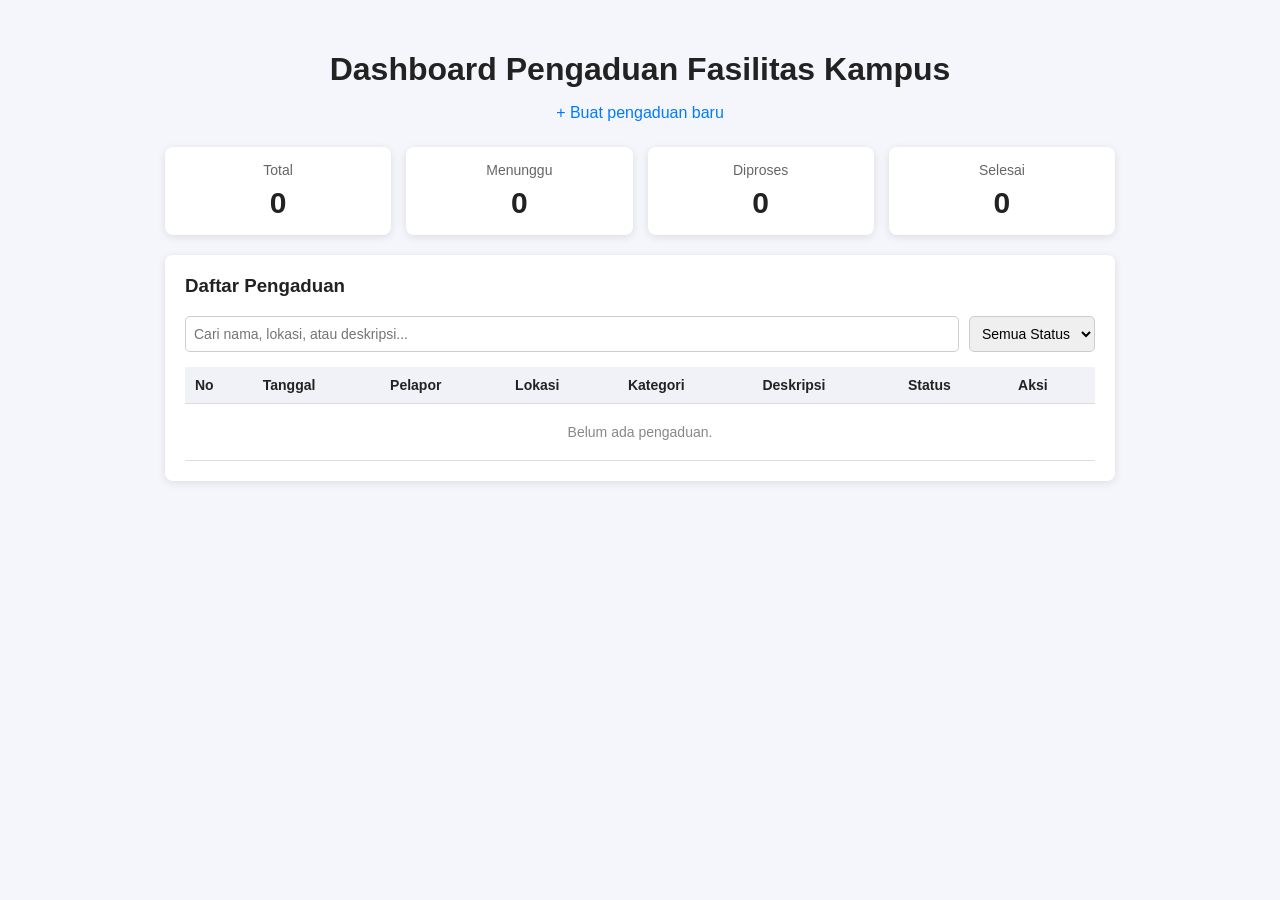
==== dashboard/index.html @ 9f1db35d "Dashboard" ====
<!DOCTYPE html>
<html lang="id">

<head>
    <meta charset="UTF-8">
    <meta name="viewport" content="width=device-width, initial-scale=1.0">
    <title>Dashboard Pengaduan</title>
    <link rel="stylesheet" href="style.css">
</head>

<body>
    <div class="container">
        <h1>Dashboard Pengaduan Fasilitas Kampus</h1>
        <p class="link-form"><a href="form_pengaduan.html">+ Buat pengaduan baru</a></p>

        <div class="ringkasan">
            <div class="kotak">
                <p>Total</p>
                <h2 id="total">0</h2>
            </div>
            <div class="kotak">
                <p>Menunggu</p>
                <h2 id="menunggu">0</h2>
            </div>
            <div class="kotak">
                <p>Diproses</p>
                <h2 id="diproses">0</h2>
            </div>
            <div class="kotak">
                <p>Selesai</p>
                <h2 id="selesai">0</h2>
            </div>
        </div>

        <div class="card">
            <h3>Daftar Pengaduan</h3>

            <div class="filter">
                <input type="text" id="cari" placeholder="Cari nama, lokasi, atau deskripsi...">
                <select id="filterStatus">
                    <option value="">Semua Status</option>
                    <option value="Menunggu">Menunggu</option>
                    <option value="Diproses">Diproses</option>
                    <option value="Selesai">Selesai</option>
                </select>
            </div>

            <div class="tabel-wrap">
                <table>
                    <thead>
                        <tr>
                            <th>No</th>
                            <th>Tanggal</th>
                            <th>Pelapor</th>
                            <th>Lokasi</th>
                            <th>Kategori</th>
                            <th>Deskripsi</th>
                            <th>Status</th>
                            <th>Aksi</th>
                        </tr>
                    </thead>
                    <tbody id="isiTabel"></tbody>
                </table>
            </div>
        </div>
    </div>

    <script src="script.js"></script>
</body>

</html>
---- dashboard/style.css ----
body {
    font-family: Arial, sans-serif;
    background-color: #f4f6fb;
    margin: 0;
    padding: 30px 15px;
    color: #222;
}

.container {
    max-width: 950px;
    margin: 0 auto;
}

h1 {
    text-align: center;
    margin-bottom: 5px;
}

.link-form {
    text-align: center;
    margin-bottom: 25px;
}

.link-form a {
    color: #007bff;
    text-decoration: none;
}

.ringkasan {
    display: flex;
    gap: 15px;
    margin-bottom: 20px;
}

.kotak {
    flex: 1;
    background: white;
    padding: 15px;
    border-radius: 8px;
    text-align: center;
    box-shadow: 0 2px 8px rgba(0, 0, 0, 0.1);
}

.kotak p {
    margin: 0;
    color: #666;
    font-size: 14px;
}

.kotak h2 {
    margin: 8px 0 0 0;
    font-size: 30px;
}

.card {
    background: white;
    padding: 20px;
    border-radius: 8px;
    box-shadow: 0 2px 8px rgba(0, 0, 0, 0.1);
}

.card h3 {
    margin-top: 0;
}

.filter {
    display: flex;
    gap: 10px;
    margin-bottom: 15px;
}

.filter input {
    flex: 1;
}

input,
select {
    padding: 8px;
    border: 1px solid #ccc;
    border-radius: 5px;
    font-size: 14px;
}

.tabel-wrap {
    overflow-x: auto;
}

table {
    width: 100%;
    border-collapse: collapse;
    font-size: 14px;
}

th,
td {
    padding: 10px;
    border-bottom: 1px solid #ddd;
    text-align: left;
}

th {
    background-color: #f0f2f7;
}

button {
    background-color: #dc3545;
    color: white;
    border: none;
    padding: 6px 10px;
    border-radius: 5px;
    cursor: pointer;
}

button:hover {
    background-color: #b02a37;
}

.kosong {
    text-align: center;
    color: #888;
    padding: 20px;
}

@media (max-width: 600px) {
    .ringkasan {
        flex-wrap: wrap;
    }

    .kotak {
        flex: 1 1 40%;
    }

    .filter {
        flex-direction: column;
    }
}
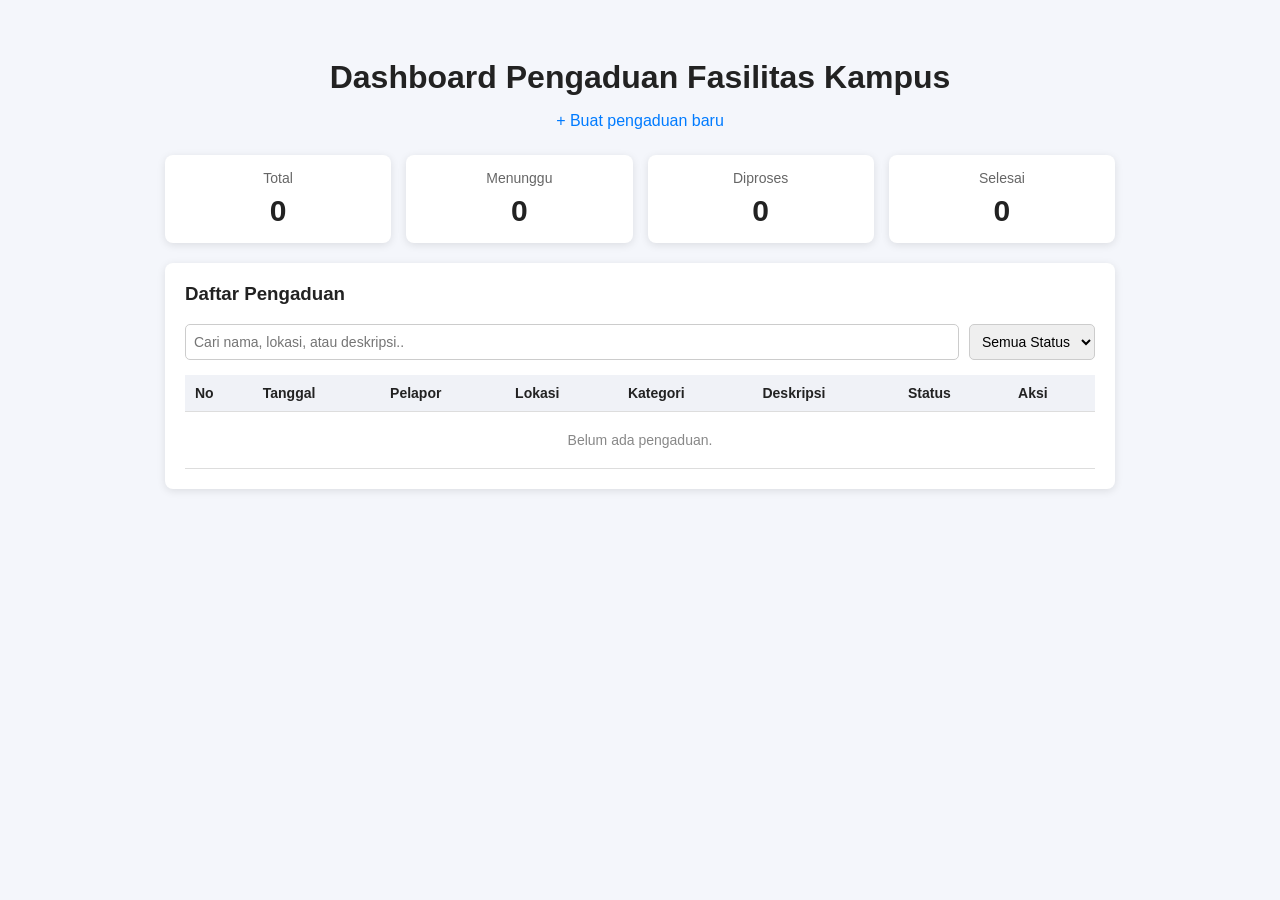
==== commit d5b4defb: "Dashboard" ====
--- a/dashboard/index.html
+++ b/dashboard/index.html
@@ -36,7 +36,7 @@
             <h3>Daftar Pengaduan</h3>
 
             <div class="filter">
-                <input type="text" id="cari" placeholder="Cari nama, lokasi, atau deskripsi...">
+                <input type="text" id="cari" placeholder="Cari nama, lokasi, atau deskripsi..">
                 <select id="filterStatus">
                     <option value="">Semua Status</option>
                     <option value="Menunggu">Menunggu</option>
--- a/dashboard/style.css
+++ b/dashboard/style.css
@@ -1,7 +1,7 @@
 body {
     font-family: Arial, sans-serif;
     background-color: #f4f6fb;
-    margin: 0;
+    margin: 1;
     padding: 30px 15px;
     color: #222;
 }
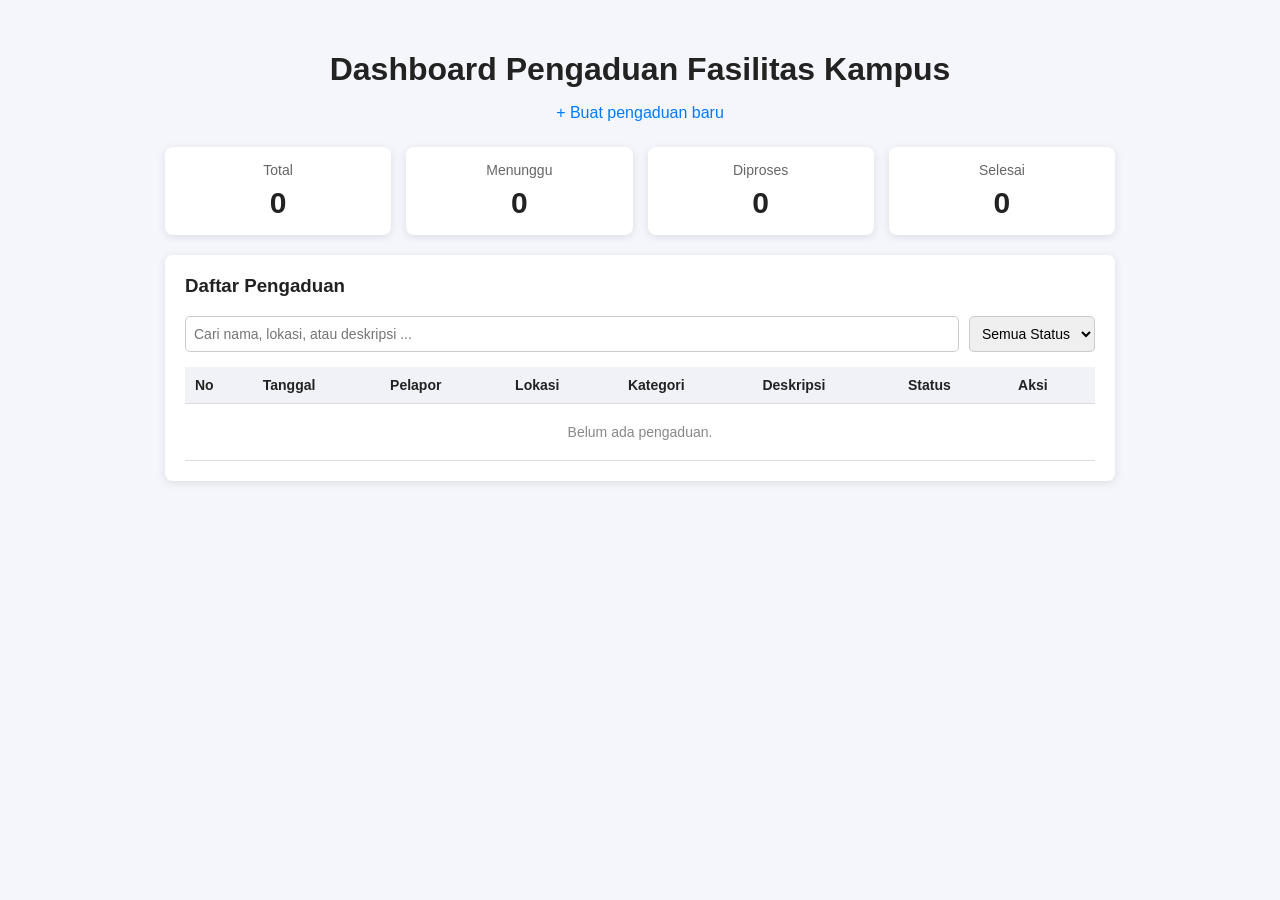
==== commit 417e3ccd: "Dashboard" ====
--- a/dashboard/index.html
+++ b/dashboard/index.html
@@ -36,7 +36,7 @@
             <h3>Daftar Pengaduan</h3>
 
             <div class="filter">
-                <input type="text" id="cari" placeholder="Cari nama, lokasi, atau deskripsi..">
+                <input type="text" id="cari" placeholder="Cari nama, lokasi, atau deskripsi ...">
                 <select id="filterStatus">
                     <option value="">Semua Status</option>
                     <option value="Menunggu">Menunggu</option>
--- a/dashboard/style.css
+++ b/dashboard/style.css
@@ -1,7 +1,7 @@
 body {
     font-family: Arial, sans-serif;
     background-color: #f4f6fb;
-    margin: 1;
+    margin: 0;
     padding: 30px 15px;
     color: #222;
 }
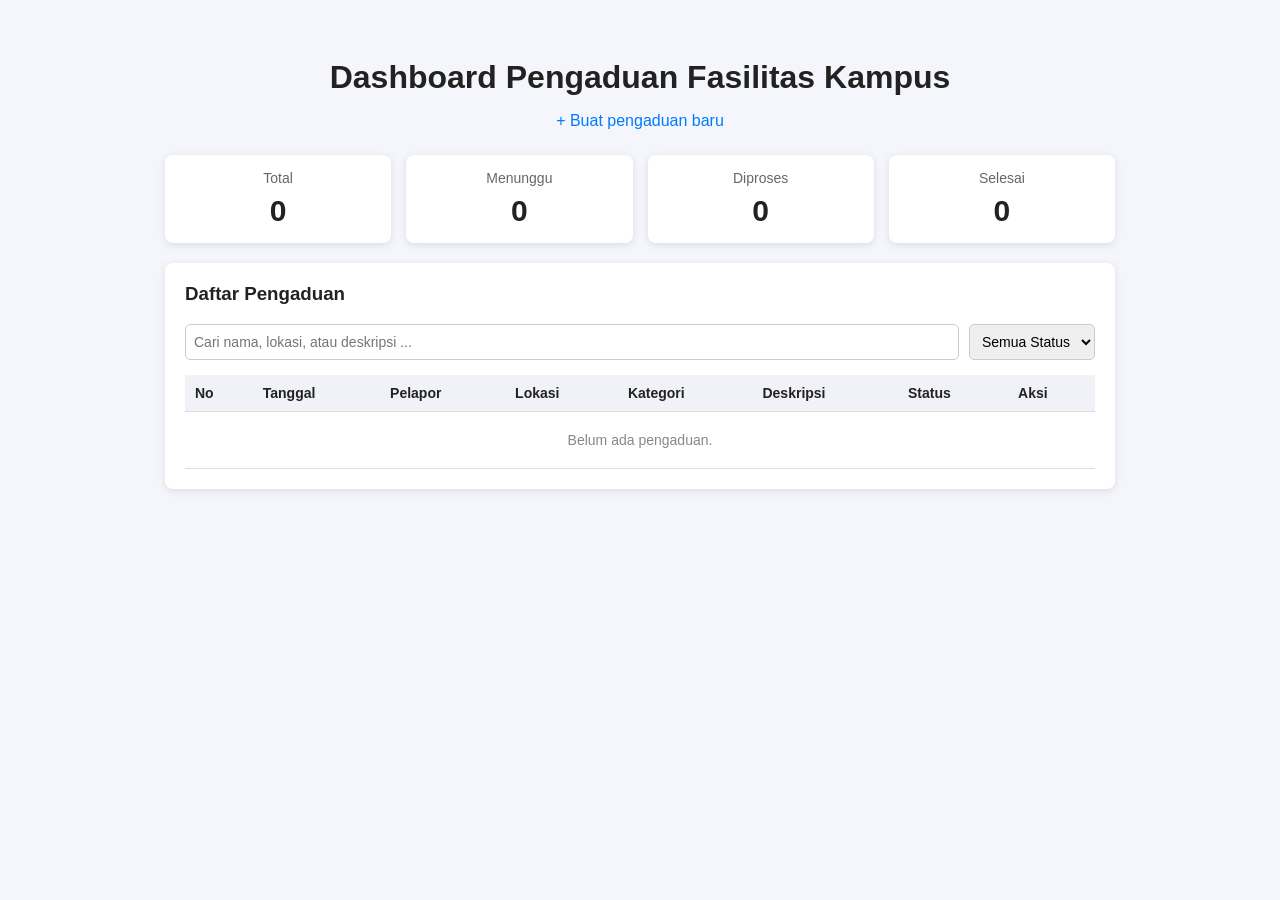
==== commit 456a64e2: "Dashboard" ====
--- a/dashboard/index.html
+++ b/dashboard/index.html
@@ -4,7 +4,7 @@
 <head>
     <meta charset="UTF-8">
     <meta name="viewport" content="width=device-width, initial-scale=1.0">
-    <title>Dashboard Pengaduan</title>
+    <title>Dashboard Pengaduan Fasilitasgi</title>
     <link rel="stylesheet" href="style.css">
 </head>
 
--- a/dashboard/style.css
+++ b/dashboard/style.css
@@ -1,7 +1,7 @@
 body {
     font-family: Arial, sans-serif;
     background-color: #f4f6fb;
-    margin: 0;
+    margin: 1;
     padding: 30px 15px;
     color: #222;
 }
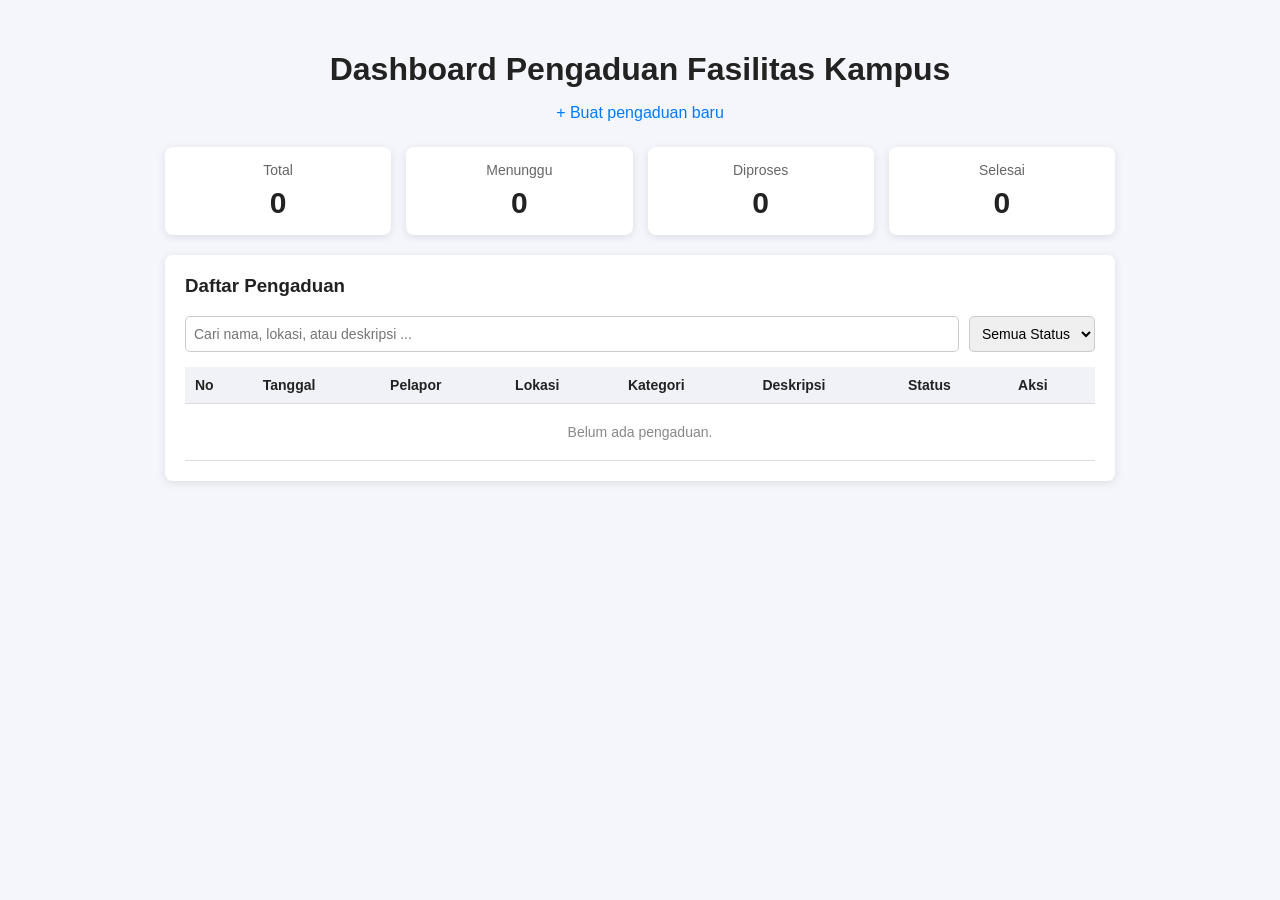
==== commit 901bedb0: "Dashboard" ====
--- a/dashboard/index.html
+++ b/dashboard/index.html
@@ -4,7 +4,7 @@
 <head>
     <meta charset="UTF-8">
     <meta name="viewport" content="width=device-width, initial-scale=1.0">
-    <title>Dashboard Pengaduan Fasilitasgi</title>
+    <title>Dashboard Pengaduan Fasilitas</title>
     <link rel="stylesheet" href="style.css">
 </head>
 
--- a/dashboard/style.css
+++ b/dashboard/style.css
@@ -1,7 +1,7 @@
 body {
     font-family: Arial, sans-serif;
     background-color: #f4f6fb;
-    margin: 1;
+    margin: 0;
     padding: 30px 15px;
     color: #222;
 }
